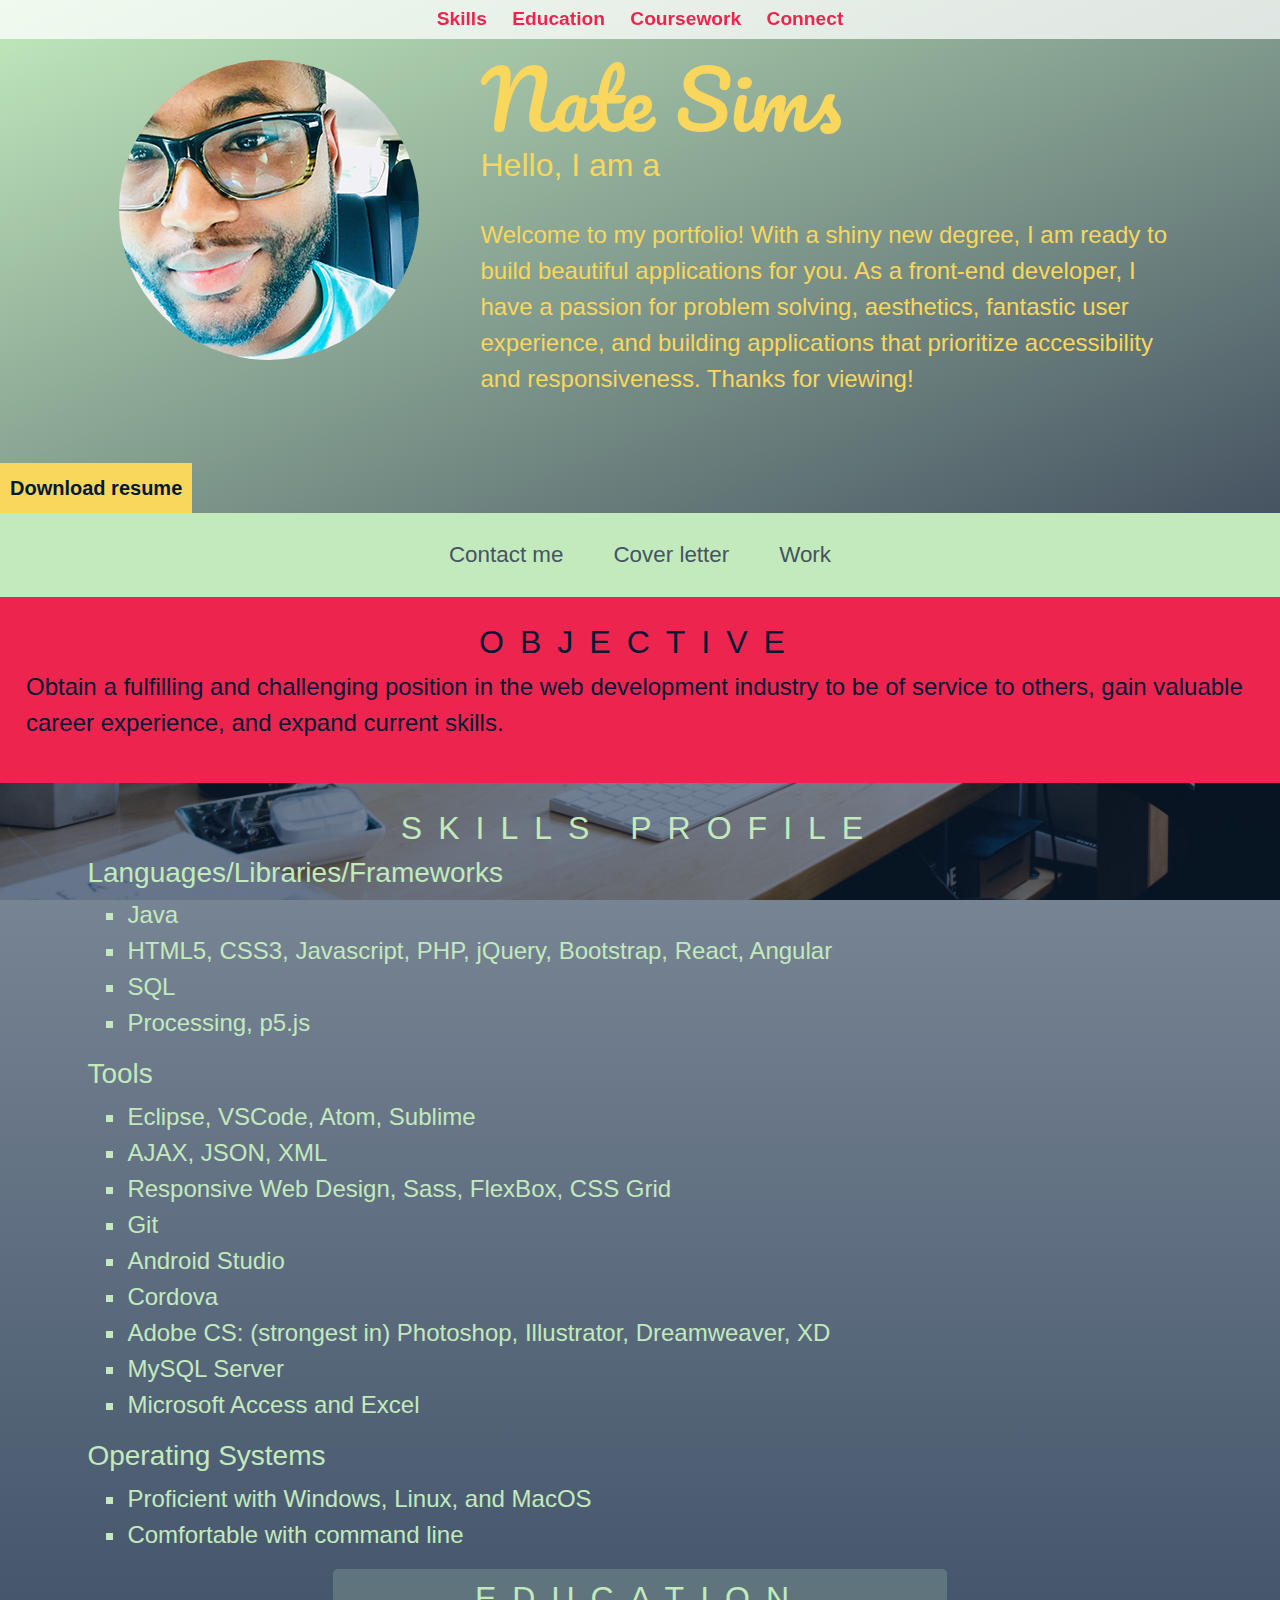
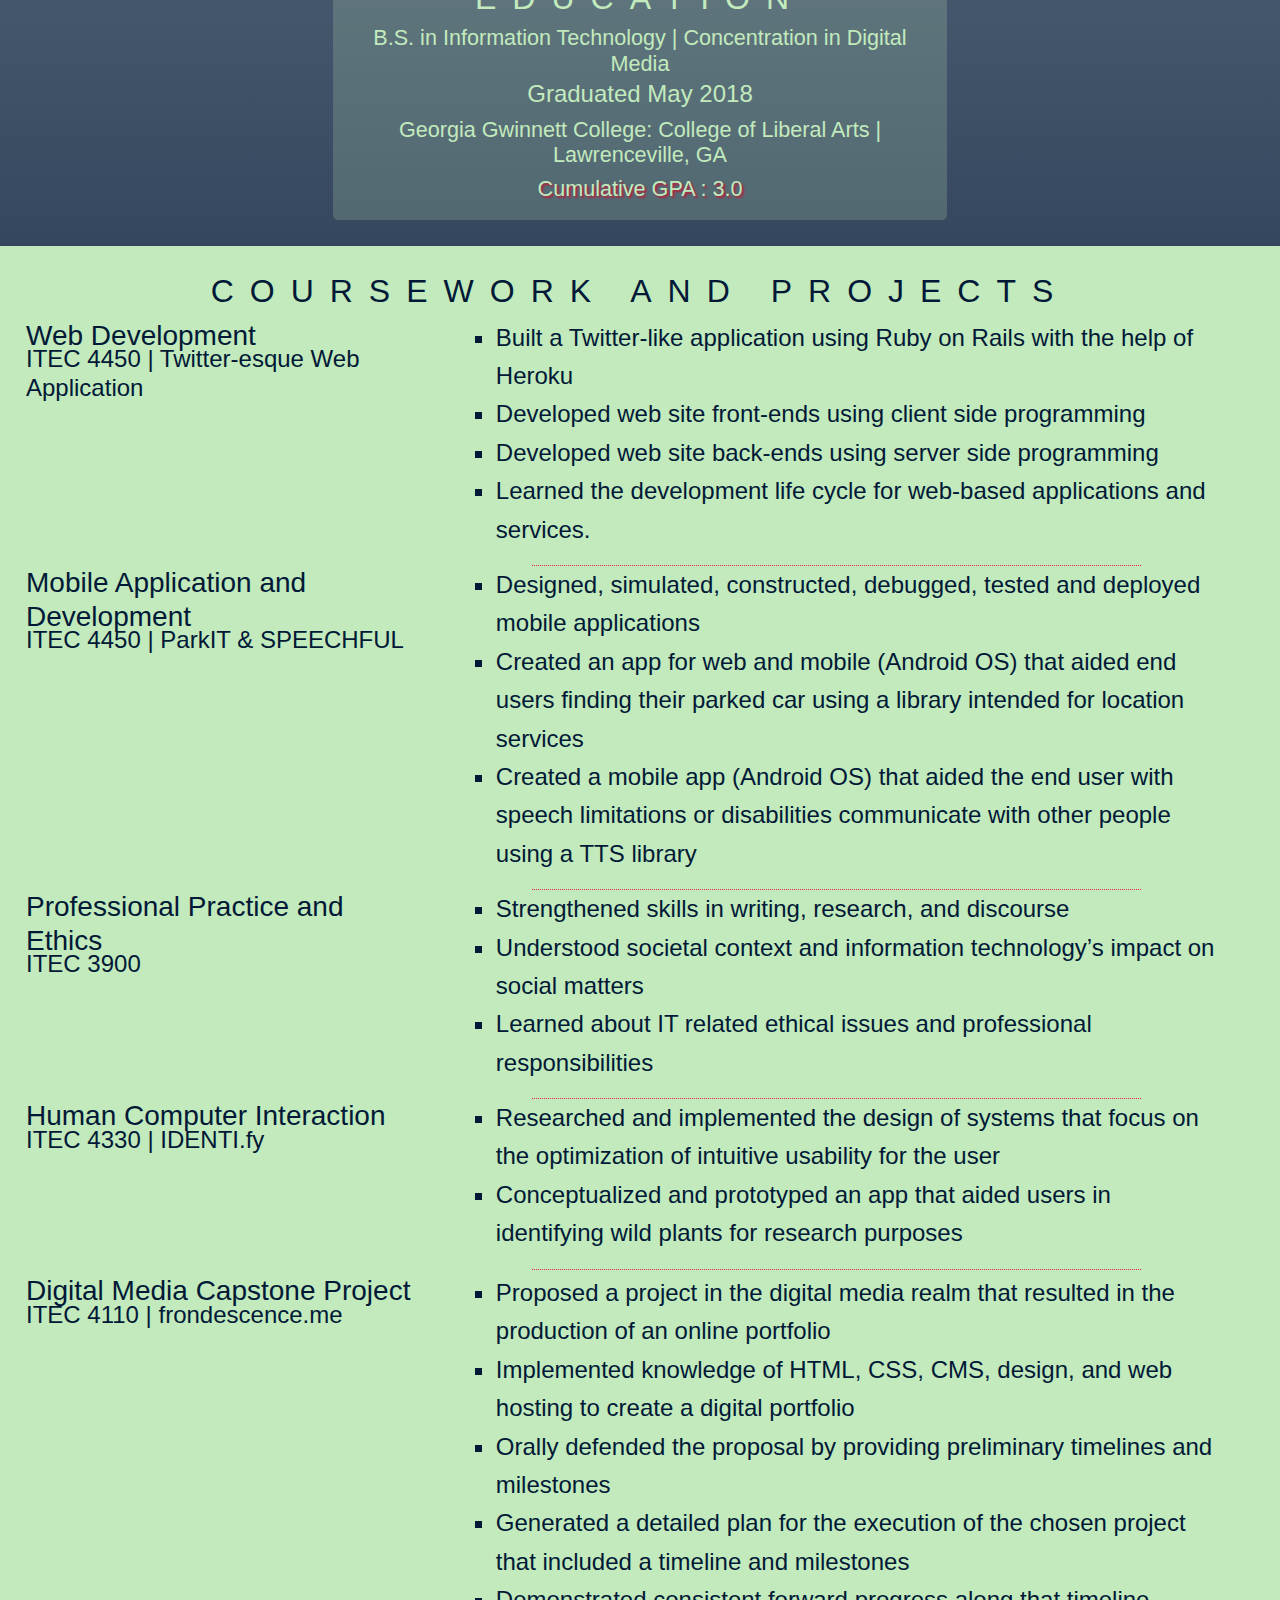
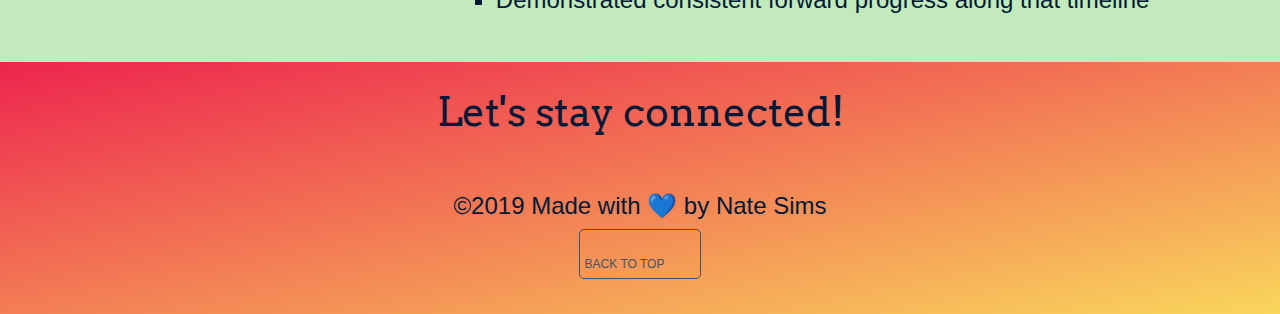
==== index.html @ c5908b1e "added working files to repo" ====
<!DOCTYPE html>
<html lang="en">

<head>
    <meta charset="utf-8">
    <meta name="viewport" content="width=device-width, initial-scale=1.0">
    <meta http-equiv="X-UA-Compatible" content="ie=edge">
    <link rel="stylesheet" href="https://use.fontawesome.com/releases/v5.3.1/css/all.css"
        integrity="sha384-mzrmE5qonljUremFsqc01SB46JvROS7bZs3IO2EmfFsd15uHvIt+Y8vEf7N7fWAU" crossorigin="anonymous">
    <link href="https://fonts.googleapis.com/css?family=Montserrat|Pacifico|Arvo" rel="stylesheet">
    <link rel="stylesheet" type="text/css" href="_css/resume-styles.css">
    <link rel="stylesheet" href="https://stackpath.bootstrapcdn.com/bootstrap/4.3.1/css/bootstrap.min.css"
        integrity="sha384-ggOyR0iXCbMQv3Xipma34MD+dH/1fQ784/j6cY/iJTQUOhcWr7x9JvoRxT2MZw1T" crossorigin="anonymous">
    <title>Nate Sims | Resume</title>
    <link rel="shortcut icon" href="_images/favicon.png">
    <script src="_javascript/jquery-3.4.1.js"></script>
    <script>
        $(function () {
            $(".hamburger").click(function () {
                $("#navv").slideToggle();
            })
        })
    </script>
</head>

<body id="backToTop">
    <main role="main">
        <header role="header" class="header">
            <div class="top-nav">
                <!-- <a href="#objective">Objective </a> -->
                <a href="#skills">Skills </a>
                <a href="#education">Education </a>
                <a href="#coursework-projects">Coursework</a>
                <a href="#connect">Connect</a>
            </div>
            <div class="content-wrap">
                <div class="column-left header-content">
                    <img src="_images/profileicon300.jpg" id="profileicon">
                </div>
                <div class="column-right intro header-content">
                    <h1 id="name">Nate Sims</h1>
                    <!-- <h2>Recent graduate | Aspiring front end developer</h2> -->
                    <div class="sliderContainer">
                        <h2>Hello, I am a</h2>
                        <div class="listContainer">
                            <ul>
                                <div class="listItems">
                                    <li class="item1">Recent graduate</li>
                                    <li class="item2">Front end web developer</li>
                                    <li class="item3">Web designer</li>
                                    <li class="item4">UX designer</li>
                                </div>
                            </ul>
                        </div>
                    </div>

                    <p class="header-paragraph">Welcome to my portfolio! With a shiny new degree, I am ready to build
                        beautiful applications for
                        you. As a front-end
                        developer, I have a passion for problem solving, aesthetics, fantastic user experience, and
                        building applications that prioritize accessibility and responsiveness. Thanks for viewing!
                    </p>
                </div>
                <!--
<div class="nav">
    <nav role="navigation" class="navigation">
        <a href="contact.html" title="Contact me">Contact me</a>
        <a href="cover-letter.html" title="Cover letter">Cover letter</a>
        <a href="projects.html" title="Completed projects">Completed projects</a>
    </nav>
</div>
-->
                <a href="Nate Sims Resume.pdf" id="printable" download="natesresume">Download resume</a>
                <i class="fas fa-bars hamburger"></i>
            </div>
        </header>
        <nav class="navv" id="navv" role="navigation">
            <div class="content-wrap">
                <!-- <i class="fas fa-bars hamburger"></i> -->

                <a href="mailto: nsims@ggc.edu?subject=Hey%20Nate!" title="Contact Me">Contact me</a>
                <a href="Nate Sims Cover Letter.pdf" title="Cover Letter" download="natesCoverLetter">Cover letter</a>
                <a href="projects.html" title="Completed Projects">Work</a>
            </div>
        </nav>
        <aside role="complementary" id="objective">
            <div class="content-wrap">
                <h2>Objective</h2>
                <p>Obtain a fulfilling and challenging position in the web development industry to be of service to
                    others, gain valuable career experience, and expand current skills.</p>
            </div>
        </aside>
        <article>
            <section class="skills" id="skills">
                <div class="content-wrap">

                    <h2>Skills Profile</h2>
                    <h3>Languages/Libraries/Frameworks</h3>
                    <ul>
                        <li>Java</li>
                        <li>HTML5, CSS3, Javascript, PHP, jQuery, Bootstrap, React, Angular</li>
                        <li>SQL</li>
                        <li>Processing, p5.js</li>
                    </ul>
                    <h3>Tools</h3>
                    <ul>
                        <li>Eclipse, VSCode, Atom, Sublime</li>
                        <li>AJAX, JSON, XML</li>
                        <li>Responsive Web Design, Sass, FlexBox, CSS Grid</li>
                        <li>Git</li>
                        <li>Android Studio</li>
                        <li>Cordova</li>
                        <li>Adobe CS: (strongest in) Photoshop, Illustrator, Dreamweaver, XD</li>
                        <li>MySQL Server</li>
                        <li>Microsoft Access and Excel</li>

                    </ul>
                    <h3>Operating Systems</h3>
                    <ul>
                        <li>Proficient with Windows, Linux, and MacOS</li>
                        <li>Comfortable with command line</li>
                    </ul>
                    <div class="education" id="education">
                        <h2>Education</h2>
                        <h3>B.S. in Information Technology | Concentration in Digital Media</h3>
                        <h4>Graduated May 2018</h4>
                        <h3>Georgia Gwinnett College: College of Liberal Arts | Lawrenceville, GA</h3>
                        <h3 class="gpa">Cumulative GPA : 3.0</h3>
                    </div>
                </div>
            </section>
        </article>
        <article>
            <section class="coursework-projects" id="coursework-projects">
                <div class="content-wrap">
                    <h2>Coursework and Projects</h2>
                    <div class="column-left">
                        <h3>Web Development</h3>
                        <h4>ITEC 4450 | Twitter-esque Web Application</h4>
                    </div>
                    <div class="column-right">
                        <ul>
                            <li>Built a Twitter-like application using Ruby on Rails with the help of Heroku</li>
                            <li>Developed web site front-ends using client side programming</li>
                            <li>Developed web site back-ends using server side programming</li>
                            <li>Learned the development life cycle for web-based applications and services.</li>
                        </ul>
                    </div>
                    <div class="column-left">
                        <h3>Mobile Application and Development</h3>
                        <h4>ITEC 4450 | ParkIT &amp; SPEECHFUL</h4>
                    </div>
                    <div class="column-right">
                        <ul>
                            <li>Designed, simulated, constructed, debugged, tested and deployed mobile applications</li>
                            <li>Created an app for web and mobile (Android OS) that aided end users finding their parked
                                car using a library intended for location services</li>
                            <li>Created a mobile app (Android OS) that aided the end user with speech limitations or
                                disabilities communicate with other people using a TTS library </li>
                        </ul>
                    </div>

                    <div class="column-left">
                        <h3>Professional Practice and Ethics</h3>
                        <h4>ITEC 3900</h4>
                    </div>
                    <div class="column-right">
                        <ul>
                            <li>Strengthened skills in writing, research, and discourse </li>
                            <li>Understood societal context and information technology’s impact on social matters</li>
                            <li>Learned about IT related ethical issues and professional responsibilities </li>
                        </ul>
                    </div>
                    <div class="column-left">
                        <h3>Human Computer Interaction</h3>
                        <h4>ITEC 4330 | IDENTI.fy</h4>
                    </div>
                    <div class="column-right">
                        <ul>
                            <li>Researched and implemented the design of systems that focus on the optimization of
                                intuitive usability for the user</li>
                            <li>Conceptualized and prototyped an app that aided users in identifying wild plants for
                                research purposes</li>
                        </ul>
                    </div>
                    <div class="column-left">
                        <h3>Digital Media Capstone Project</h3>
                        <h4>ITEC 4110 | frondescence.me</h4>
                    </div>
                    <div class="column-right">
                        <ul>
                            <li>Proposed a project in the digital media realm that resulted in the production of an
                                online portfolio </li>
                            <li>Implemented knowledge of HTML, CSS, CMS, design, and web hosting to
                                create a digital portfolio</li>
                            <li>Orally defended the proposal by providing preliminary timelines and milestones</li>
                            <li>Generated a detailed plan for the execution of the chosen project that included a
                                timeline and milestones</li>
                            <li>Demonstrated consistent forward progress along that timeline</li>
                        </ul>
                    </div>
                </div>
            </section>
        </article>
    </main>
    <script src="_javascript/resume-script-index.js"></script>
    <!-- <script src="https://code.jquery.com/jquery-3.3.1.slim.min.js"
        integrity="sha384-q8i/X+965DzO0rT7abK41JStQIAqVgRVzpbzo5smXKp4YfRvH+8abtTE1Pi6jizo" crossorigin="anonymous">
    </script> -->
    <script src="https://cdnjs.cloudflare.com/ajax/libs/popper.js/1.14.7/umd/popper.min.js"
        integrity="sha384-UO2eT0CpHqdSJQ6hJty5KVphtPhzWj9WO1clHTMGa3JDZwrnQq4sF86dIHNDz0W1" crossorigin="anonymous">
    </script>
    <script src="https://stackpath.bootstrapcdn.com/bootstrap/4.3.1/js/bootstrap.min.js"
        integrity="sha384-JjSmVgyd0p3pXB1rRibZUAYoIIy6OrQ6VrjIEaFf/nJGzIxFDsf4x0xIM+B07jRM" crossorigin="anonymous">
    </script>
</body>
<footer>
    <div class="content-wrap" id="connect">
        <h2 class="personal">Let's stay connected!</h2>
        <div class="contact-info">
            <a href="http://linkedin.com/in/nate-d-sims-a6b75b99" target="_blank"><i class="fab fa-linkedin"></i></a>
            <a href="https://www.facebook.com/natethegreatsims" target="_blank"><i
                    class="fab fa-facebook-square"></i></a>
            <a href="http://solidstatedrivee.tumblr.com/" target="_blank"><i class="fab fa-tumblr-square"></i></a>
            <a href="https://www.instagram.com/salmon.jpeg/" target="_blank"><i class="fab fa-instagram"></i></a>
        </div>
        <p class="madeWithLove">&copy;2019 Made with <span class="heart">💙</span> by Nate Sims</p>
        <a href="#backToTop" class="back-to-top-button">Back to top</a>
    </div>
</footer>

</html>
---- _css/resume-styles.css ----
/* Color pallette
    #ED254E | red
    #F9D65C | yellow
    #C2EABD | mint
    #011936 | dark blue
    #465362 | gray blue    
*/

/*ROOT\BODY*/
html {
    box-sizing: border-box;
}

html, body {
    max-width: 100%;
    overflow-x: hidden;
}

*,
*:before,
*:after {
    /*  box-sizing: inherit;*/
}

h1 {
    font-family: 'Pacifico', cursive;
    font-size: 80px;
}

h2 {
    text-align: center;
}

aside h2,
article h2 {
    text-transform: uppercase;
    letter-spacing: .5em;
}

h3 {}

h4 {}

p {
    font-size: 1.5em;
}

ul {
    list-style-type: square;
}

li {
    font-size: 1.5em;
}

a {}

img {
    display: block;
    margin-left: auto;
    margin-right: 0;
    margin-top: 10px;
}

body {
    font-family: 'Montserrat', sans-serif;
    margin: 0 auto;

}

.content-wrap {
    /*    max-width: 950px;*/
    margin: 0;
    padding: 25px;
    overflow: hidden;
}


h3+h4 {
    margin-top: -15px;
    font-weight: 100;
}

/*FIXED NAV*/
div.top-nav {
    display: inline-block;
    position: fixed;
    text-decoration: none;
    background: rgba(255,255,255,.75);
    width: 100%;
    /* height: 30px; */
    top: 0px;
    text-align: center;
    font-size: 1.2em;
    font-weight: 600;
    z-index: 1;
    color: #ED254E;
    padding: 5px;
}

.top-nav a {
    text-decoration: none;
    color: #ED254E;
    padding: 0px 10px;
    transition: all 200ms ease;

}

.top-nav a:hover {
    background: none;
    color: #011936;
}

.home {
    /* margin-left: 25px !important; */
    /* border: 1px solid black; */
    padding: 0px !important;
    /* text-transform: uppercase; */
    /* border: 1px solid black !important; */
}


/*HEADER*/
header {
    position: relative;
}

.header {
    /* background: #465362; */
    background-image: linear-gradient(to bottom right, #C2EABD, #465362);
    color: #F9D65C;
}

.header h1 {
    font-size: 5em;
    margin-bottom: auto;
    margin-top: auto;
}

.header a {
    display: inline-block;
}

.header a:hover {
    text-decoration: none;
}

.sliderContainer {
    /* border: 1px solid black; */
    display: flex;
    /* align-items: flex-end; */
}

.listContainer {
    /* border: 1px solid black; */
    display: inline-block;
    margin-left: 10px;
    height: 35px;
    width: 300px;
    position: relative;
    align-self: center;
    overflow: hidden;
}

.listContainer ul {
    list-style-type: none;
    padding: 0px;
    /* margin-left: 10px; */
    text-align: left;
    /* border: 1px solid black; */
}

.listItems {
    /* border: 1px solid black; */
    position: absolute;
    transition: all 150ms ease;
    /* bottom: -125px; */
}

.item1 {
    color: #011936;
}

.item2 {
    color: #C2EABD
}

.item3 {
    color: #ED254E
}

.item4 {
    color: white;
}

#printable {
    position: relative;
    display: inline-block;
    background: #F9D65C;
    transition: background 100ms ease;
    color: #011936;
    transition: color 1000ms ease;
    text-decoration: none;
    font-weight: 600;
    font-size: 20px;
    padding: 10px;
    top: 25px;
    right: 25px;
}

#printable:hover {
    background: #011936;
    color: #F9D65C;
}

.hamburger {
    position: relative;
    top: 25px;
    left: 75%;
    font-size: 1.25em;
    transition: all 200ms ease;
    color: white;
    display: none;
}

.hamburger:hover {
    color: #F9D65C;
    cursor: pointer;
}

.navv {
    /* display: none; */
}



.navvProjects .content-wrap a:hover{
    /* border-radius: 5px; */
    /* color: black !important;
    background: none; */
    /* background: none; */
}


.intro {
    text-align: center;
    /*    left: 100px;*/
}

.intro h1 {
    position: relative;
}

.intro h2 {
    text-align: left;
}

.intro p {
    text-align: left;
}

.header-content {
    padding: 25px;
}

.header-paragraph {
    margin-top: 25px;
}


/*HOME NAV*/
.nav {
    width: 100%;
    margin: 0px 25%;
}

#profileicon {
    border-radius: 50%;
    /*    margin: 0 auto;*/

}

#name {
    text-align: left;
}

.personal {
    font-family: 'Arvo', serif;
    font-size: 40px;
}

.navigation {
    margin: 0 auto;
}

.navigation a {
    text-decoration: none;
    font-size: 1.1em;
    border-style: dotted;
    margin: 0px 5px;
    padding: 1px 10px;
    font-size: 20px;
    background: #ED254E;
    border-width: .1em;
    transition: background .5s ease;
}

.navigation a:hover {
    background: #465362;
}

.navv {
    background: #C2EABD;
    /*    display: inline-block;*/
    width: 100%;
    left: 0px;
    /* margin-left: -50px; */
    font-size: 1.4em;
    padding: 0px 25px;
    text-align: center;
}

.navv a {
    text-decoration: none;
    /* padding: 10px 25px; */
    ;
    padding: 25px;
    transition: all 250ms ease;
    left: 0px;
    color: #465362;
    /* background: #011936; */
    /* border: 1px solid black; */
    /* display: block; */
    /* border-right: 2px solid #011936; */
}

nav .content-wrap {
    display: flex;
    justify-content: center;
    padding: 0px;
}

.navv a:hover {
    background: #011936;
    text-decoration: none;
    color: #C2EABD;
    /* padding: 25px; */
}


/*OBJECTIVE*/



/*SKILLS*/
.skills {
    background: linear-gradient(rgba(1, 25, 54, .5), rgba(1, 25, 54, .8)), url(../_images/carl-heyerdahl-181868-unsplash.jpg) fixed;
    background-size: cover;
    color: #C2EABD;
    padding: 1px;

}


/*EDUCATION*/
aside {
    background: #ED254E;
    color: #011936;
    padding: 1px;
}

.education {
    text-align: center;
    background: rgba(194, 234, 189, .2);
    width: 50%;
    margin: 0 auto;
    /* padding: 1px 0px; */
    padding: 10px;
    border-radius: 5px;
}

.education h3 {
    font-size: 1.35em;
}

.education h3:first-of-type {
    /* border: 1px solid black; */
    padding-bottom: 10px;
}

#education {
    font-weight: 100;
}

.gpa {
    color: #C2EABD;
    text-shadow: 2px 2px 2px rgb(185, 29, 60)
}



/*COURSEWORK*/
.coursework-projects {
    background: #C2EABD;
    color: #011936;
    padding: 1px;
}

.coursework-projects ul li {
    line-height: 1.6;
}

.coursework-projects .column-right::after {
    content: "";
    display: block;
    width: 80%;
    border-bottom: 1px dotted #ED254E;
    position: relative;
    left: 10%;
}

.coursework-projects .column-right:last-child::after {
    display: none;
}


/*FOOTER*/
footer {
    text-align: center;
    /*
    background: linear-gradient(rgba(237,37,78, .3) , rgba(237,37,78, .8)), url(../_images/splashrsz.jpg) fixed;
    background-size: cover;
*/
    background: #ED254E;
    background: linear-gradient(to bottom right, rgb(237, 37, 78), rgb(249, 214, 92));
    color: #011936;
    padding: 1px;
    padding-bottom: 10px;
}

footer a {
    /*    text-decoration: none;*/
    color: #011936;
}



.fab {
    font-size: 50px;
    margin-top: -20px;
    text-decoration: none;
    display: inline-block;
    padding: 10px;
    transition: color 250ms ease;
}

.fab:hover {
    color: #C2EABD;
}

.back-to-top-button {
    text-decoration: none;
    text-transform: uppercase;
    transition: all 200ms ease;
    border: 1px solid #465362;
    padding: 5px;
    height: 50px;
    display: flex;
    width: 10%;
    margin: 0 auto;
    /* background: #011936; */
    background: transparent;
    color: #465362;
    align-items: flex-end;
    border-radius: 5px;
    font-size: .75rem;
    margin-top: 0;
}

.back-to-top-button:hover {
    /* background-color: #011936; */
    /* padding: 5px; */
    text-decoration: none;
    background: #C2EABD;
    color: #011936;
    border: 1px solid #C2EABD;
    /* font-size: 1.05em; */

}

#connect p {
    /* border: 1px solid black; */
    padding-top: 20px;
    margin-bottom: 5px;
}

.madeWithLove {
    /* border: 1px solid black; */
    /* width: 100%; */
    /* height: 75px; */
    position: relative;
    bottom: 0px;
}

.heart {
    /* border: 1px solid black; */
    /* width: 50px; */
    /* height: 50px; */
    display: inline-block;
    /* padding: 10px; */
    animation-iteration-count: infinite;
    animation-duration: 1s;
    animation-name: beatingHeart;
    animation-direction: alternate;
    /* animation-timing-function: ease; */
}

@keyframes beatingHeart {
    0%
    {
      transform: scale( .75 );
    }
    20%
    {
      transform: scale( 1 );
    }
    40%
    {
      transform: scale( .75 );
    }
    60%
    {
      transform: scale( 1 );
    }
    80%
    {
      transform: scale( .75 );
    }
    100%
    {
      transform: scale( .75 );
    }
}


/*MEDIA QUERIES*/

@media only screen and (max-width: 1000px) {
    .education {
        width: 100%;
    }

    .education h2 {
        border-left: 1px solid #ED254E;
        border-right: 1px solid #ED254E;

        padding: 20px;
    }

    .education h4 {
        /* border: 1px solid black; */
        margin-bottom: 20px;
    }


}

@media only screen and (min-width: 850px) {
    .column-left {
        width: 35%;
        float: left;
        min-height: 175px;
        padding-right: 3%;
    }

    .column-right {
        width: 62%;
        float: left;
        min-height: 175px;
    }

    .skills .content-wrap > h3, .skills .content-wrap > ul {
        /* border: 1px solid black; */
        margin-left: 5%;
        /* padding-left: 25px; */
    }
}

@media only screen and (max-width: 849px) {
    #name {
        text-align: center;
    }

    header h2 {
        margin-left: 15%
    }

    .navigation {}

    .navigation a {}



    .coursework-projects {}

    .coursework-projects h3 {
        text-align: center;
        margin-top: 50px;
    }

    .coursework-projects h4 {
        text-align: center;
    }

    #profileicon {
        border-radius: 50%;
        margin: 0 auto;

    }

    .nav {
        width: 100%;
        margin: 0px 10%;
    }



}

/*MOBILE MEDIA QUERIES*/
@media only screen and (max-width: 675px) {
    h1 {
        /* font-size: 40px; */
    }

    .projectsIntro h2 {
        /* border: 1px solid black; */
        font-size: 20px;
        margin: 0 auto;
        text-align: center;
        padding-bottom: 10px;
        font-weight: 100;
        color: white;
    }

    .homeContainer {
        /* border: 1px solid black; */
        display: inline-block;
        /* padding: 100px; */
        /* text-align: center; */
    }

    .homeContainer .fas {
        font-size: 1.5em;
    }

    .home {
        /* border: 1px solid black; */
    }

    .fas {
        /* border: 1px solid black; */
        padding-left: 0px !important;
    }

    #name {
        font-size: 50px;
        color: white;
    }

    .header-content {
        padding: 10px;
    }
    
    .sliderContainer {
        /* border: 1px solid black; */
        flex-direction: column;
        /* text-align: center; */
    }

    #profileicon {
        /* border: 1px solid black; */
        width: 50%;
        height: 50%;
        /* margin-bottom: 0px; */
    }

    .sliderContainer h2 {
        /* border: 1px solid black; */
        /* text-align: center; */
        margin: 0 auto;
        font-size: 25px;
        /* color: white !important; */
        /* width: 200px; s*/
    }

    .listContainer {
        /* display: flex; */
        /* justify-content: center; */
        /* align-items: center; */
        /* border: 1px solid black; */
        /* text-align: center; */
    }

    .listItems li {
        font-size: 20px;
        /* text-align: center; */
        /* border: 1px solid black; */
        /* margin: 0 auto; */
        /* align-self: center; */
    }

    .listItems {
        text-align: center;
        /* border: 1px solid black; */
        margin: 0 auto;
        width: 100%;
    }

    .header-paragraph {
        font-size: 20px;
        text-align: center !important;
        /* border: 1px solid black; */
        padding: 5px;
        background: rgba(0,0,0,.1);
        margin-top: 5px;
    }

    #printable {
        /* border: 1px solid black; */
        font-size: 12px;
        padding: 5px;
        font-weight: normal;
    }

    .hamburger {
        display: inline-block;
        position: relative;
        top: 25px;
        left: 62.5%;

    }

    #navv {
        /* border: 1px solid black; */
        display: none;
    }

    #navv {
        /* border: 1px solid black; */
        /* display: none; */
    }

    .content-wrap {
        /* border: 1px solid black; */
        /* padding: 0px; */
        /* width: 100% !important; */
    }

    .navv .content-wrap {
        /* border: 1px solid black; */
        display: flex;
        flex-direction: column;
        /* display: none; */
    }

    .navv a {
        /* border: 1px solid black; */
        font-size: 15px;
        padding: 10px;
        width: 100%;
    }

    .navvProjects .content-wrap{
        flex-direction: row;
        /* flex-direction: row; */
        /* flex-direction: row; */
    }

    #objective {
        /* border: 1px solid black; */
    }

    #objective .content-wrap {
        padding: 10px;

    }

    #objective h2 {
        /* border: 1px solid black; */
        font-size: 25px;
    }

    #objective p {
        /* border: 1px solid black; */
        font-size: 15px;
        text-align: center;
    }

    #skills {
        /* border: 1px solid black; */
        background: linear-gradient(rgba(1, 25, 54, .5), rgba(1, 25, 54, .8)), url(../_images/skillsbgmobile3-mobile2.jpg) scroll;
        background-size: cover;
        /* background-attachment: fixed; */
        color: #C2EABD;
        padding: 1px;
    
    }

    #skills h2 {
        /* border: 1px solid black; */
        font-size: 25px;
    }

    #skills h3 {
        /* border: 1px solid black; */
        font-size: 20px;
    }

    #skills h4 {
        /* border: 1px solid black; */
        font-size: 12px;
    }

    #skills ul li {
        /* border: 1px solid black; */
        font-size: 15px;
    }

    #education h3 {
        /* border: 1px solid black; */
        font-size: 15px;
        /* margin-bottom: 0; */
    }

    .coursework-projects h2 {
        /* border: 1px solid black; */
        font-size: 25px;
        margin-bottom: 10px;
    }

    .coursework-projects h3 {
        font-size: 20px;
        /* border: 1px solid black; */
        margin-top: 10px;
        /* margin-bottom: 5px !important; */
    }

    .coursework-projects h4 {
        font-size: 12px;
        color: #ED254E;
        /* border: 1px solid black; */
        margin-top: 1px;
    }

    .coursework-projects ul li {
        /* border: 1px solid black; */
        font-size: 15px;
    }

    footer {
        background: linear-gradient(to bottom right, rgb(237, 37, 78), rgb(249, 214, 92));

    }

    #connect h2 {
        /* border: 1px solid black; */
        font-size: 25px;
        margin-bottom: 0px;
    }

    #connect p {
        /* border: 1px solid black; */
        font-size: 12px;
        margin-bottom: 0px;
    }

    .fab {
        /* border: 1px solid black; */
        font-size: 36px;
        margin-top: 0px;
        padding: 5px;
    }

    .back-to-top-button {
        /* border: 1px solid black; */
        font-size: 15px !important;
    }

    .visualEvidence {
        /* border: 1px solid black; */
        font-size: 20px;
        /* text-align: left !important; */
    }

    .card-text {
        /* border: 1px solid black; */
        font-size: 15px;
    }

    .full-size {
        border: 1px solid black;
        display: none;
    }

    .back-to-top-button {
        width: 30%;
        font-size: .5rem !important;
        height: 30px;
        margin-top: 7px;
    }

    .back-to-top-button:hover {

    }


}

@media only screen and (max-width: 515px) {
    .top-nav a{
        /* border: 1px solid black; */
        font-size: 12px;
    }
}

/*!!!!PROJECTS PAGE!!!!*/
.row {
    /* border: 1px solid black; */
    background: #011936;
}

.card {
    background: #465362 !important;
    color: #F9D65C;
}

.bg-info {
    background: #C2EABD;
}

/*TOP NAV*/
.top-nav .fas {
    /* border: 1px solid black; */
    /* padding-left: 50px; */
}

/*MAIN NAVIGATION*/

.active {
    background: #011936;
    color: #C2EABD !important;
    border-top-left-radius: 10px;
    border-top-right-radius: 10px;
}

/*CONTENT*/
.visualEvidence {
    color: #F9D65C !important;
}

.showClickCursor {
    cursor: pointer;
}

main {
    position: relative;
}

.modalFullSizeImage {
    position: absolute;
    top: 0px;
    left: 0px;
    width: 100%;
    height: 100%;
    background: rgba(0, 0, 0, .5);
    z-index: 100;
    display: none;
}

.fullSizeImage {
    position: relative;
    width: 90vw;
    height: 90vh;
    top: 50%;
    left: 5%;
    /* background-image: url("../_images/cideranddoughnuts.jpg"); */
    background-size: contain;
    background-repeat: no-repeat;
    background-position: center;
}
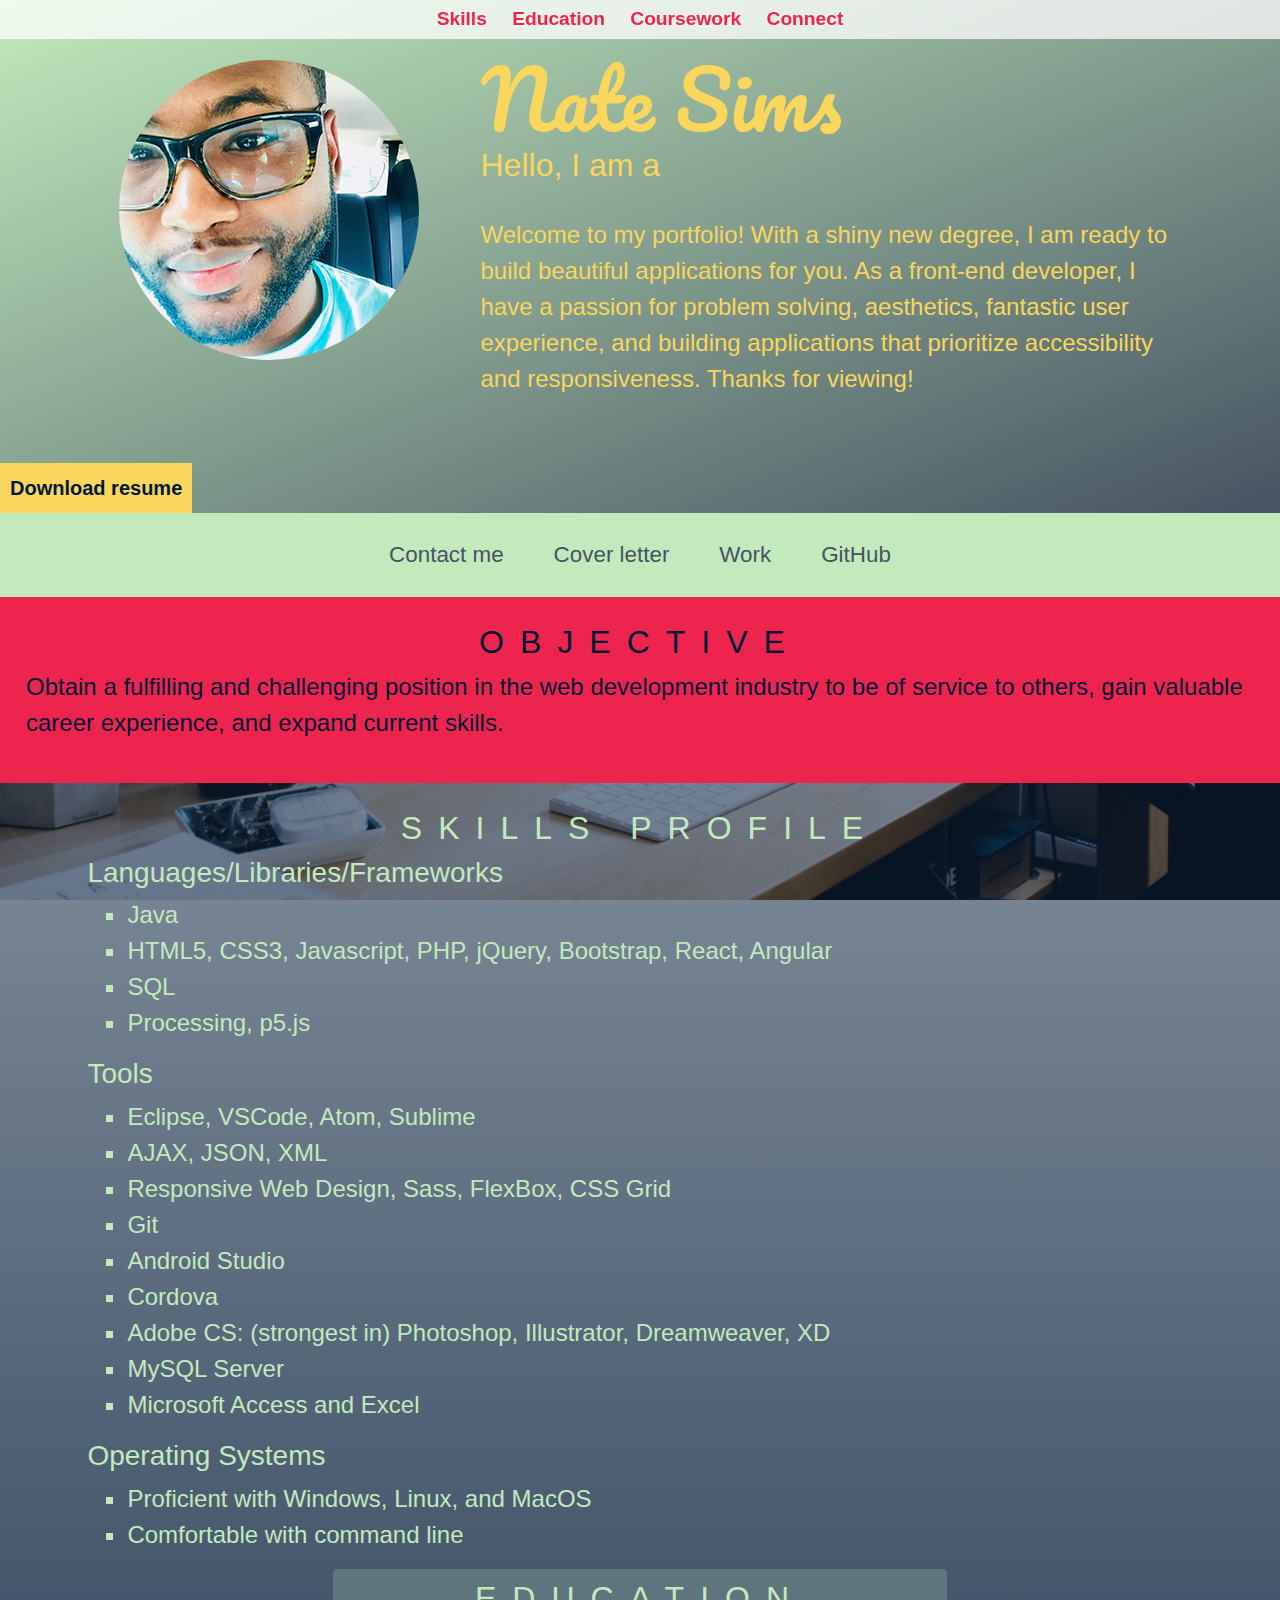
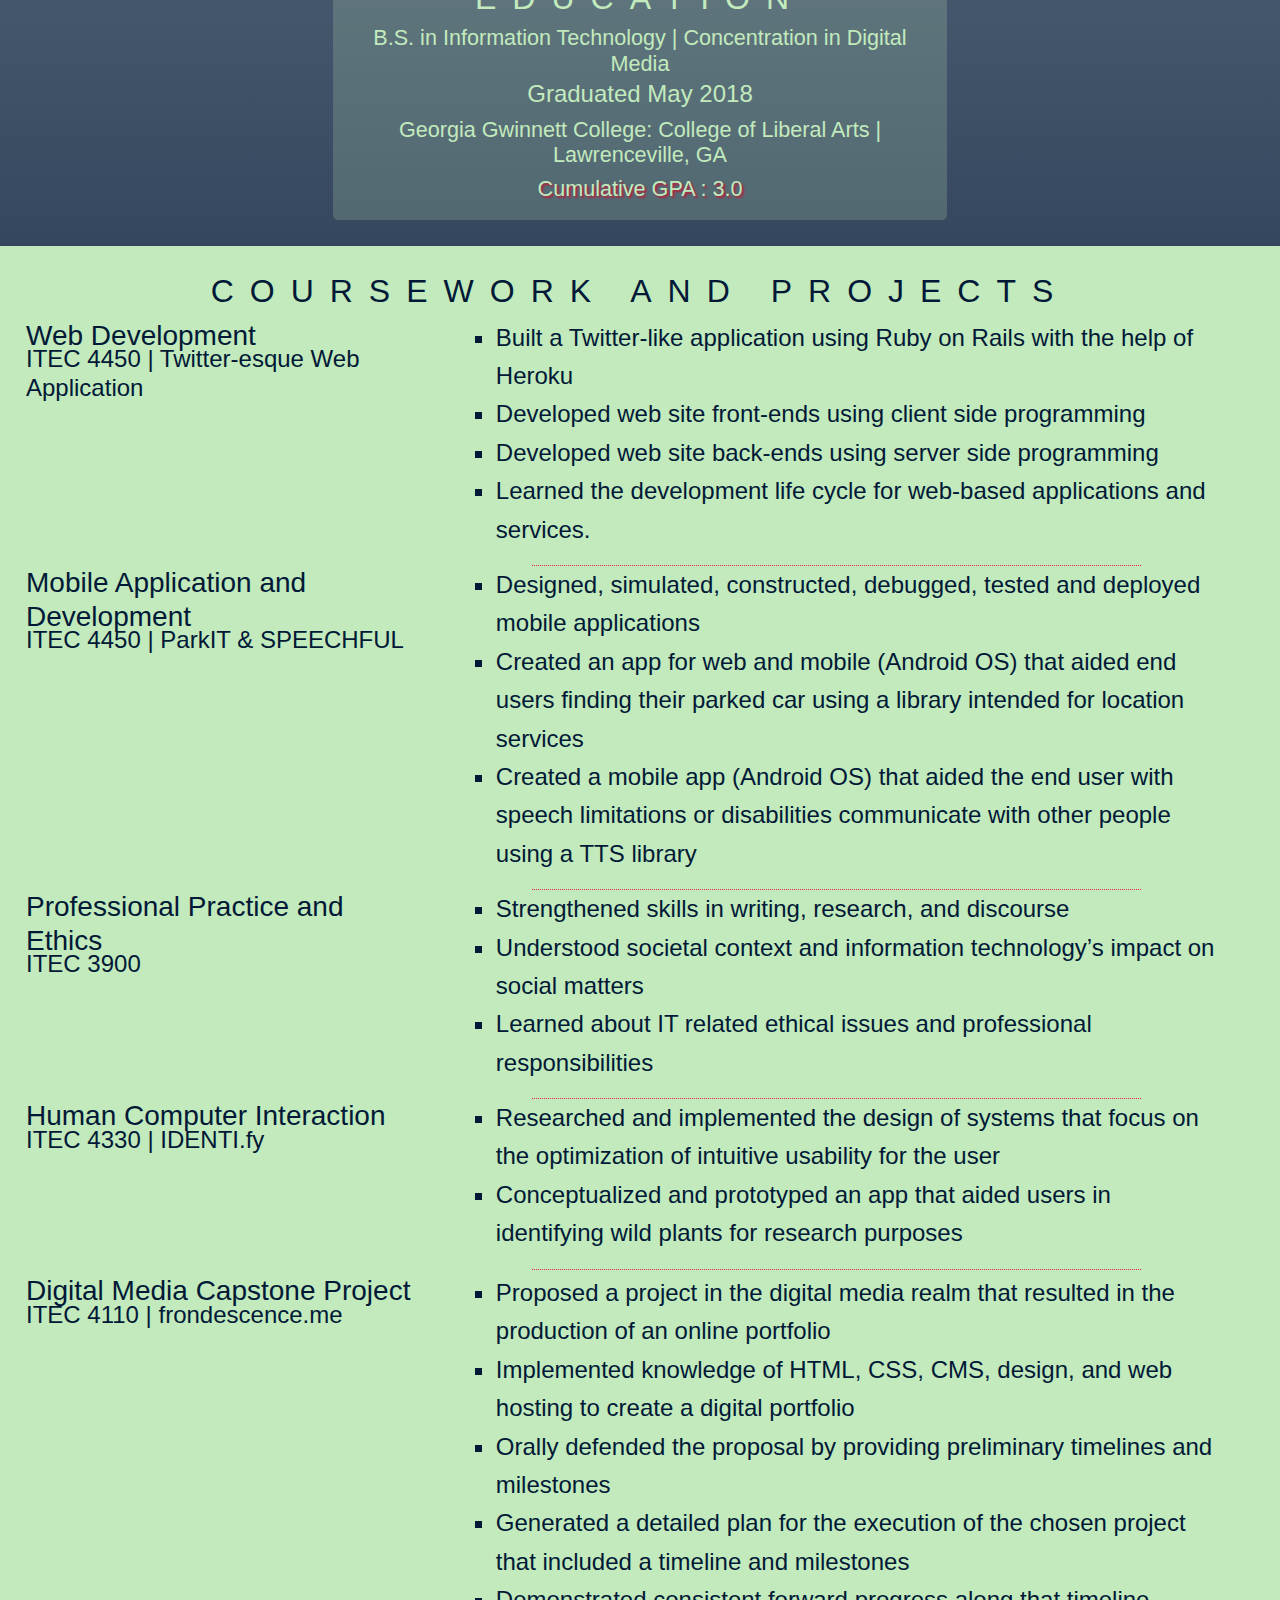
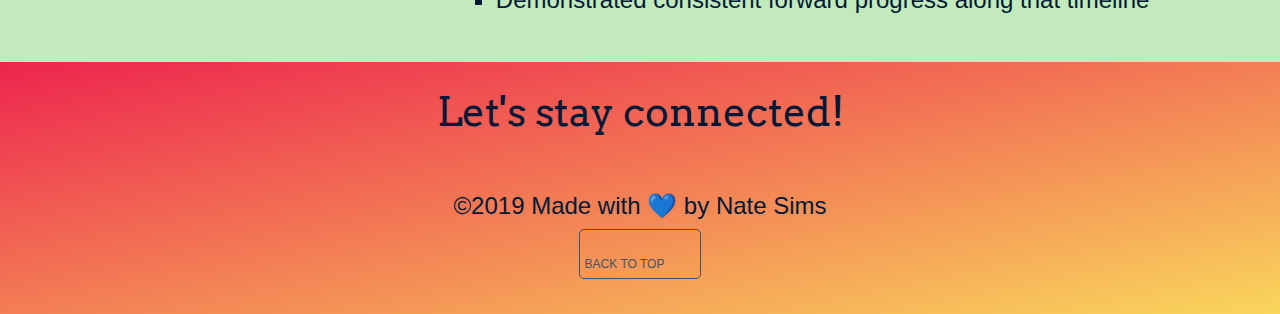
==== commit 05fec9ba: "added github link to nav" ====
--- a/index.html
+++ b/index.html
@@ -81,6 +81,7 @@
                 <a href="mailto: nsims@ggc.edu?subject=Hey%20Nate!" title="Contact Me">Contact me</a>
                 <a href="Nate Sims Cover Letter.pdf" title="Cover Letter" download="natesCoverLetter">Cover letter</a>
                 <a href="projects.html" title="Completed Projects">Work</a>
+                <a href="https://github.com/solidstatedrivee">GitHub</a>
             </div>
         </nav>
         <aside role="complementary" id="objective">
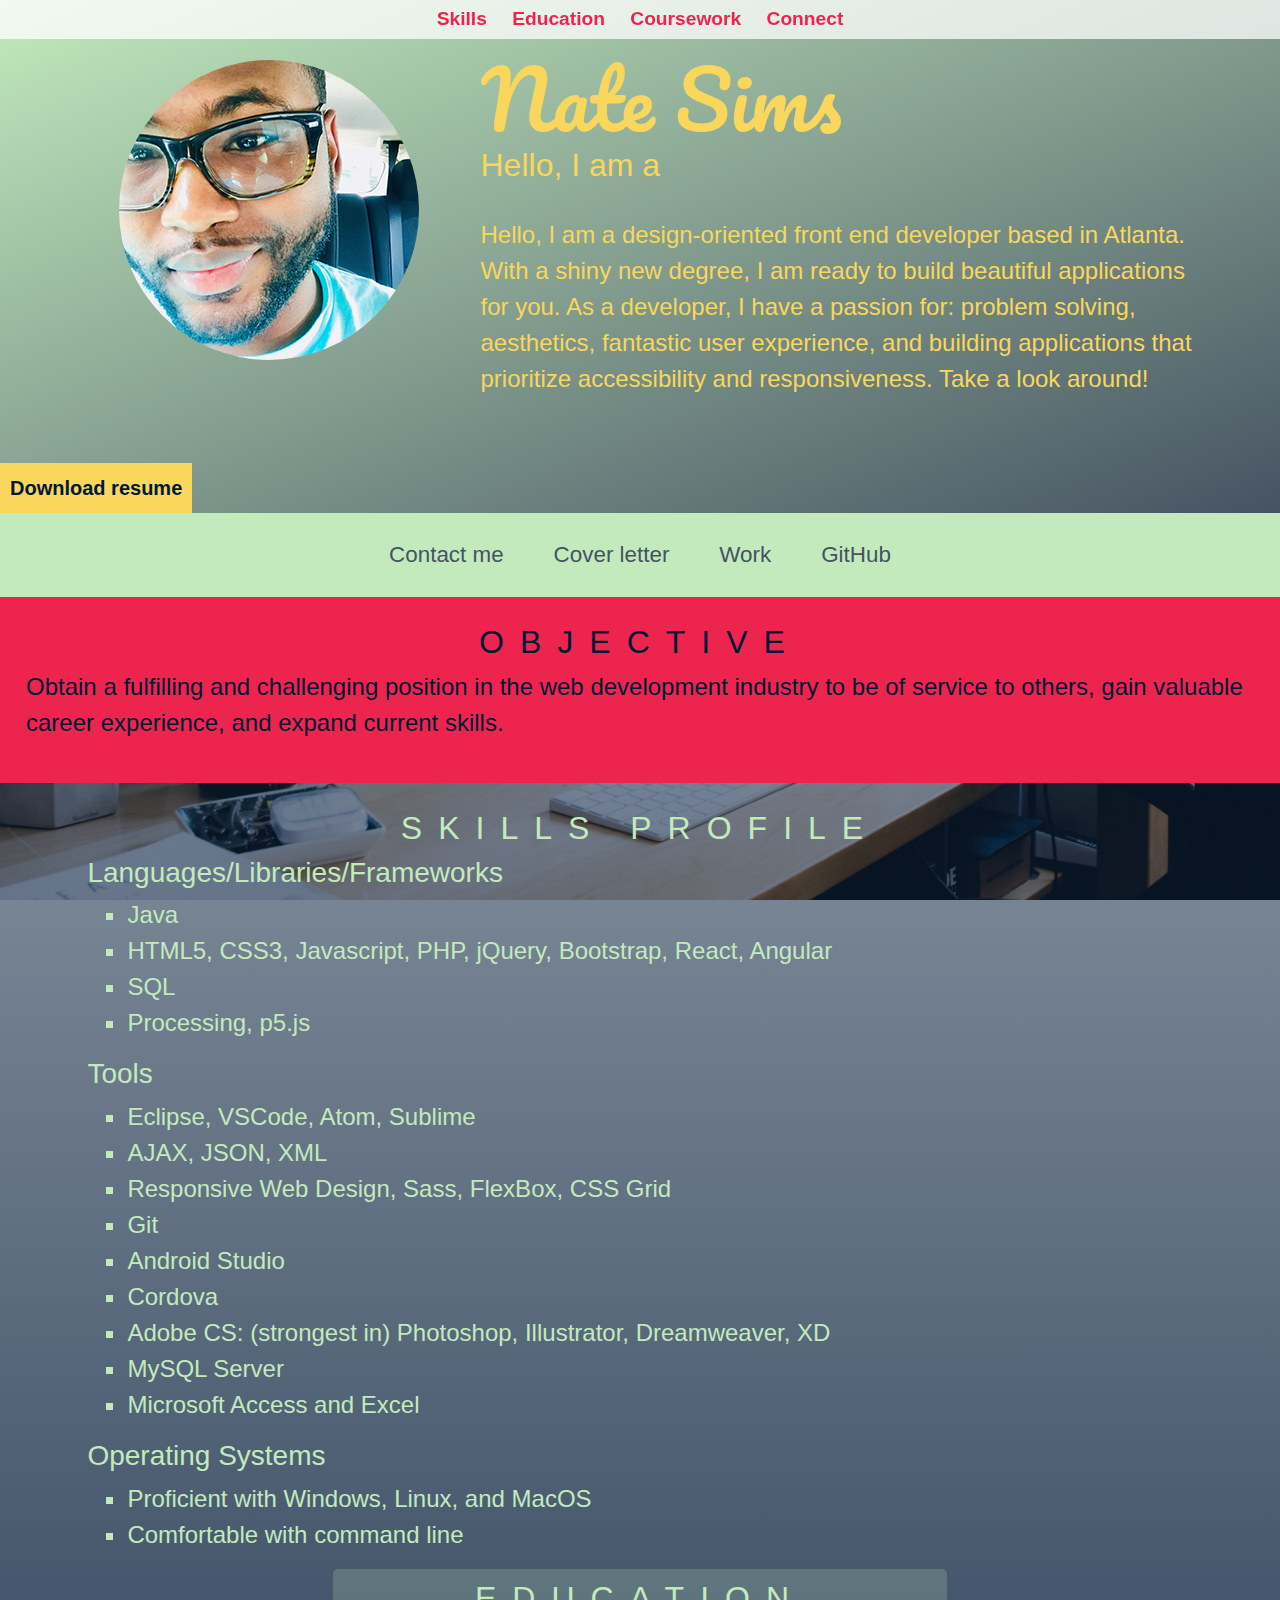
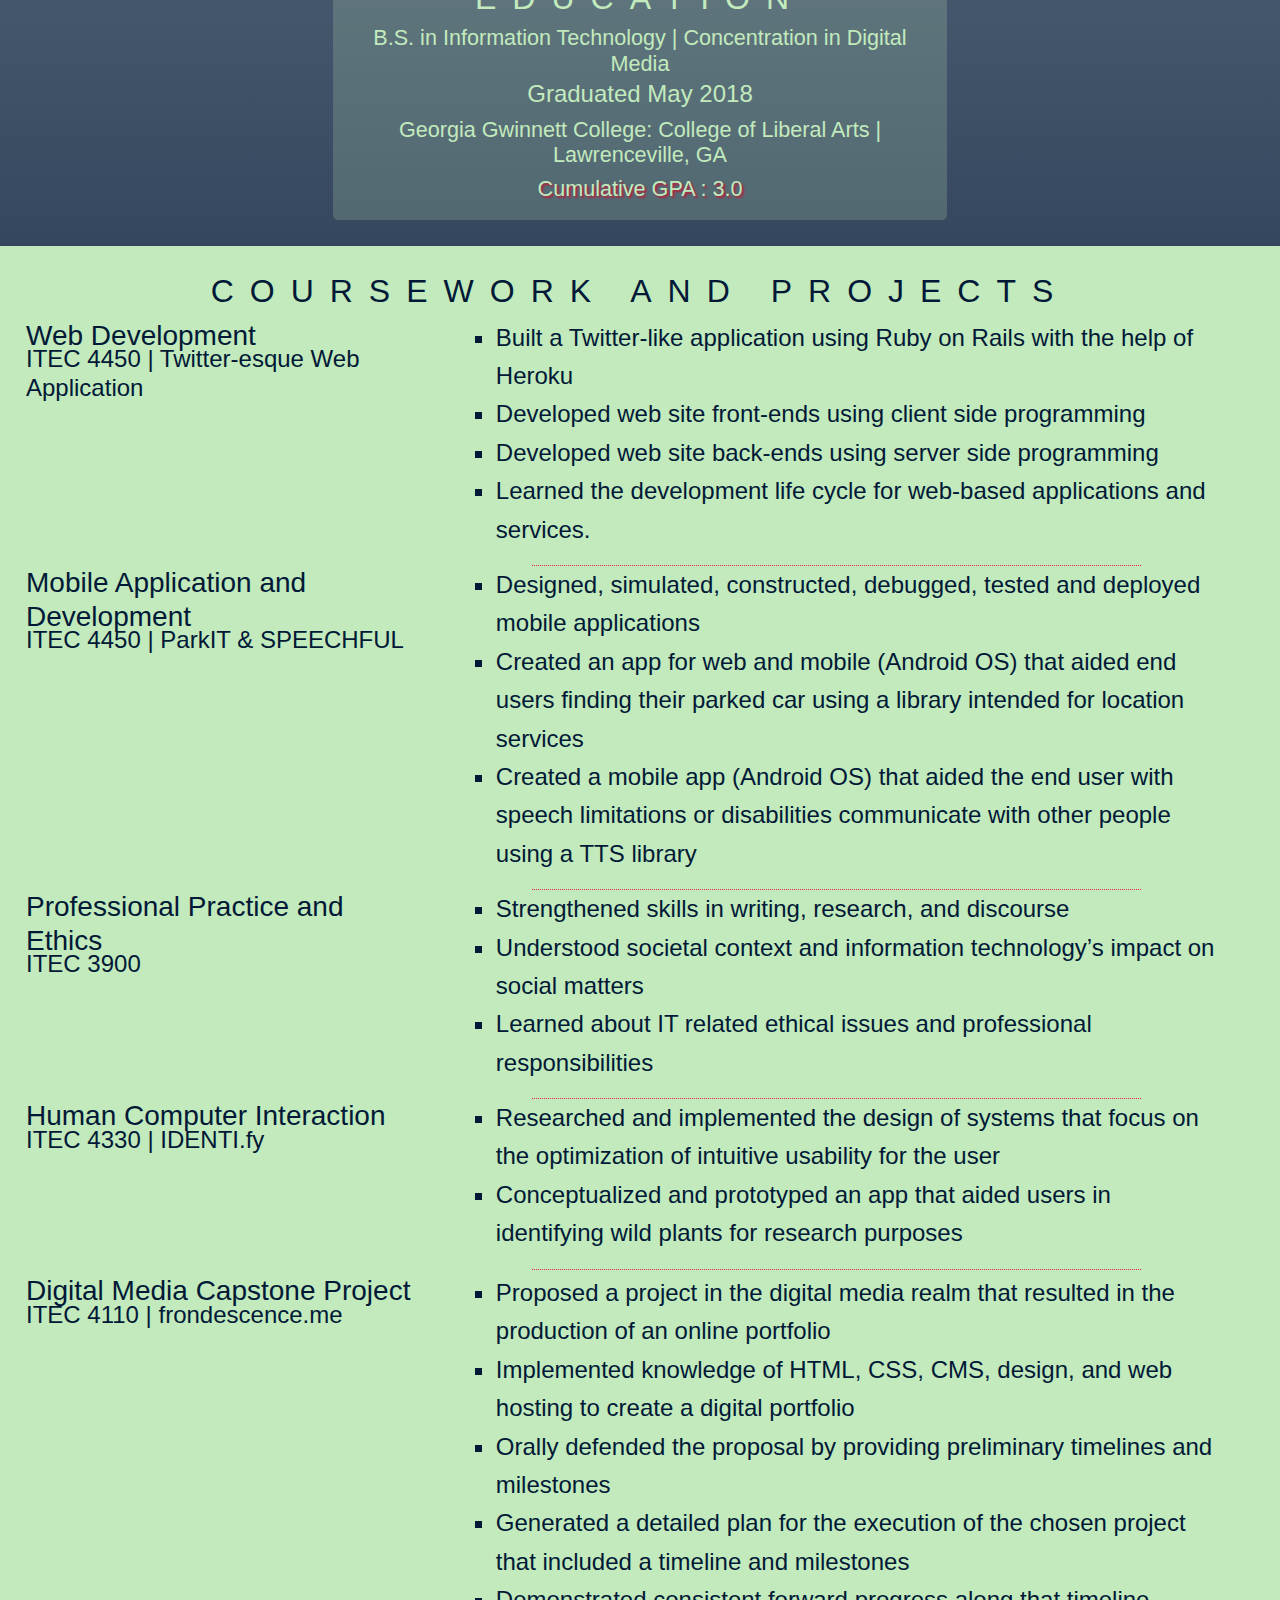
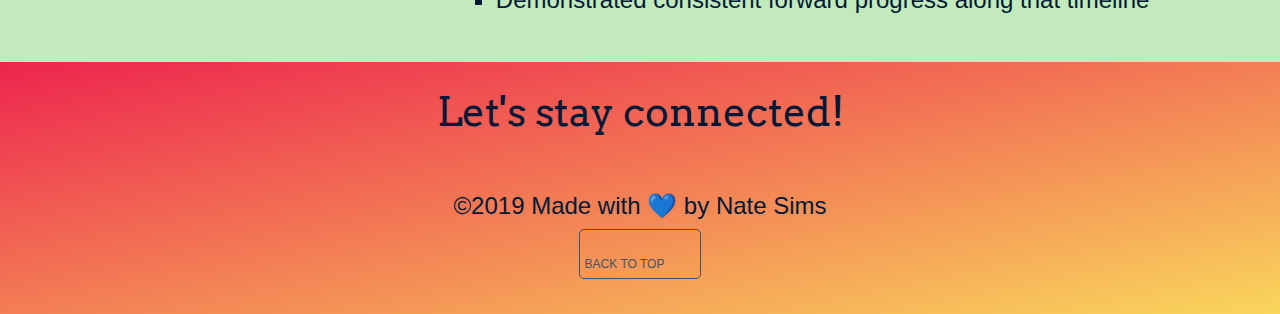
==== commit b3ed7472: "tweaked the copy and added GitHub icon to sticky nav" ====
--- a/index.html
+++ b/index.html
@@ -54,11 +54,12 @@
                         </div>
                     </div>
 
-                    <p class="header-paragraph">Welcome to my portfolio! With a shiny new degree, I am ready to build
+                    <p class="header-paragraph">Hello, I am a design-oriented front end developer based in Atlanta. With
+                        a shiny new degree, I am ready to build
                         beautiful applications for
-                        you. As a front-end
-                        developer, I have a passion for problem solving, aesthetics, fantastic user experience, and
-                        building applications that prioritize accessibility and responsiveness. Thanks for viewing!
+                        you. As a developer, I have a passion for: problem solving, aesthetics, fantastic user
+                        experience, and
+                        building applications that prioritize accessibility and responsiveness. Take a look around!
                     </p>
                 </div>
                 <!--
--- a/_css/resume-styles.css
+++ b/_css/resume-styles.css
@@ -945,6 +945,17 @@
     /* padding-left: 50px; */
 }
 
+.fa-github {
+    /* border: 1px solid black; */
+    font-size: 1.2em;
+    margin: 0;
+    padding: 0;
+}
+
+.fa-github:hover {
+    color: #011936;
+}
+
 /*MAIN NAVIGATION*/
 
 .active {
